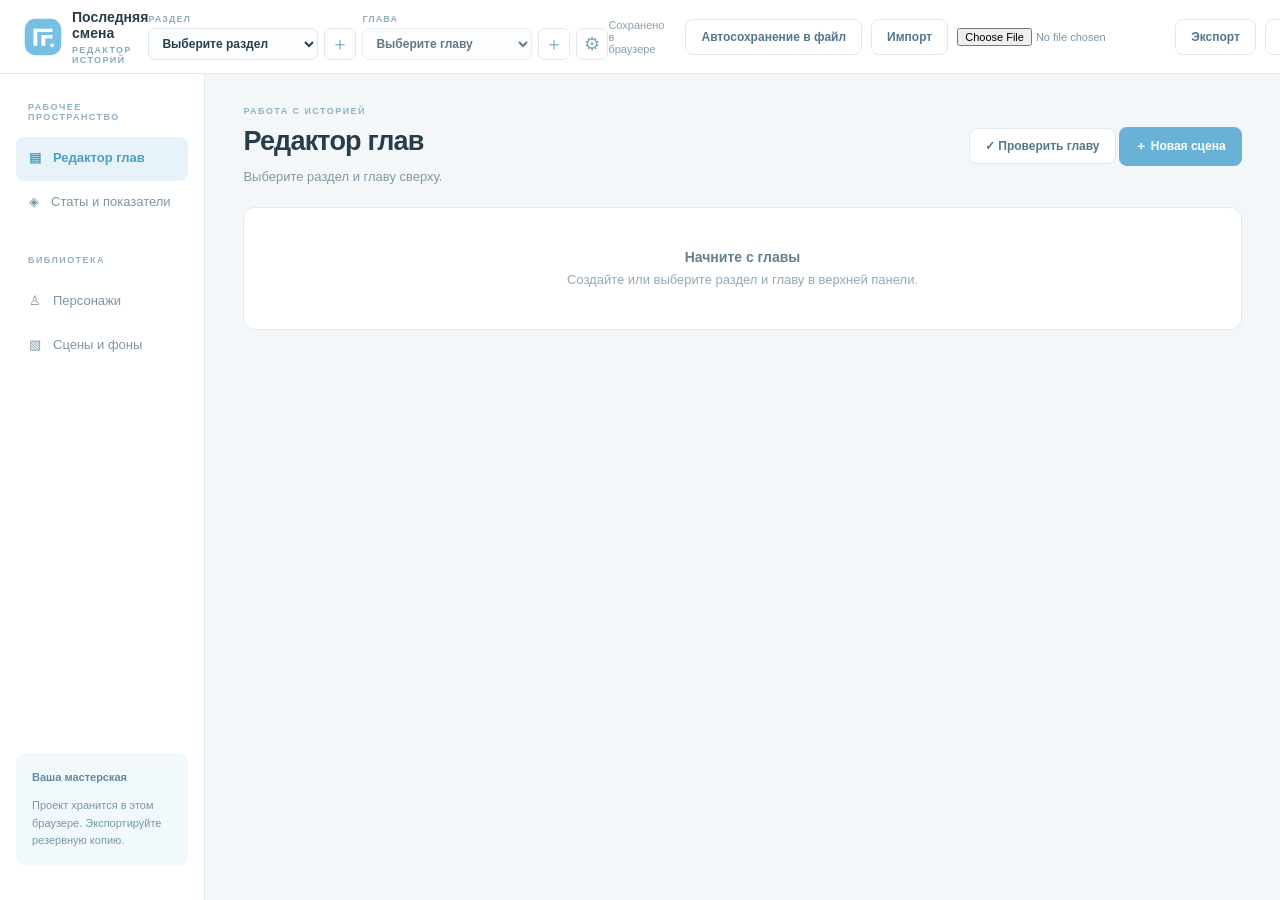
==== editor.html @ 38da55a8 "Add files via upload" ====
<!doctype html><html lang="ru"><head><meta charset="utf-8"><meta name="viewport" content="width=device-width,initial-scale=1"><title>Редактор — Последняя смена</title><link rel="icon" href="logo.svg"><link rel="stylesheet" href="editor.css"></head><body><div id="loading-overlay" style="position:fixed;inset:0;z-index:99;background:#f3f8fa;display:grid;place-items:center;color:#597788">Загрузка проекта…</div>
<header class="top"><a class="brand" href="index.html"><img src="logo.svg" alt=""><span>Последняя смена<small>РЕДАКТОР ИСТОРИЙ</small></span></a><div class="workspace-select"><label>РАЗДЕЛ<select id="current-section"></select></label><button class="icon-btn" id="new-section" title="Создать раздел">＋</button><label>ГЛАВА<select id="current-chapter"></select></label><button class="icon-btn" id="new-chapter" title="Создать главу">＋</button><button class="icon-btn" id="edit-settings" title="Настройки раздела и главы">⚙</button></div><div class="top-actions"><span id="save-status">Загрузка проекта…</span><button class="button subtle" id="file-button" title="Выбрать файл для автоматического сохранения">Автосохранение в файл</button><button class="button subtle" id="import-button">Импорт</button><input type="file" id="import-file" accept="application/json,.json" hidden><button class="button subtle" id="export-button">Экспорт</button><a class="button subtle" href="index.html">Игра ↗</a></div></header>
<div class="layout"><aside class="sidebar"><div class="sidebar-heading">РАБОЧЕЕ ПРОСТРАНСТВО</div><button class="nav active" data-tab="chapter">▤ <span>Редактор глав</span></button><button class="nav" data-tab="stats">◈ <span>Статы и показатели</span></button><div class="sidebar-heading library-heading">БИБЛИОТЕКА</div><button class="nav" data-tab="characters">♙ <span>Персонажи</span></button><button class="nav" data-tab="backgrounds">▧ <span>Сцены и фоны</span></button><div class="sidebar-note"><strong>Ваша мастерская</strong><p>Проект хранится в этом браузере. Экспортируйте резервную копию.</p></div></aside><main>
<section id="chapter-view" class="view"><div class="page-head"><div><div class="eyebrow">РАБОТА С ИСТОРИЕЙ</div><h1>Редактор глав</h1><p id="chapter-context">Выберите раздел и главу сверху.</p></div><div><button class="button subtle" id="validate-chapter">✓ Проверить главу</button> <button class="button primary" id="add-scene">＋ Новая сцена</button></div></div><div id="chapter-empty" class="empty" hidden><strong>Начните с главы</strong>Создайте или выберите раздел и главу в верхней панели.</div><div id="editor-workspace" hidden><div class="workspace-grid"><div class="story-column"><div class="block-heading"><div><h2>Сцены главы</h2><p>Первая сцена — начало истории. Выберите сцену для редактирования.</p></div></div><div id="scene-list" class="scene-list"></div><details class="map-panel disclosure"><summary>Карта переходов <span>Открыть схему</span></summary><p class="help">Стрелки показывают переходы. Нажмите на сцену, чтобы открыть её.</p><div id="story-map"></div></details></div><div class="editing-column"><div id="scene-empty" class="empty"><strong>Выберите сцену</strong>Или создайте новую, чтобы начать писать.</div><div id="scene-editor" hidden><div class="editor-head"><div><div class="eyebrow">РЕДАКТИРОВАНИЕ СЦЕНЫ</div><h2 id="scene-heading"></h2></div><button class="button danger" id="delete-scene">Удалить</button></div><div class="panel"><label>Название сцены <small>видно только вам</small><input id="scene-name" placeholder="Например, встреча с Сергеем"></label><label>Задний фон<select id="scene-background"></select></label><div class="fields two"><label>Персонаж<select id="scene-character"></select></label><label>Эмоция / образ<select id="scene-emotion"></select></label></div><label>Реплика или текст сцены<textarea id="scene-text" rows="5" placeholder="Напишите текст повествования или реплику персонажа..."></textarea></label><label class="italic-toggle"><input id="scene-italic" type="checkbox"> <span>Текст курсивом</span></label><div id="lines-editor"></div><button class="button subtle" id="add-line">＋ Добавить реплику</button><details class="disclosure frame-disclosure"><summary>Настроить положение персонажа и фона <span>Необязательно</span></summary><div id="frame-controls"></div></details></div><details id="route-disclosure" class="disclosure route-disclosure"><summary>Куда перейти после сцены <span>Если нет выборов</span></summary><p class="help">Игрок перейдёт дальше после нажатия на экран. Здесь можно настроить условие по стату.</p><div id="scene-route"></div></details><div class="block-heading"><div><h2>Выборы игрока</h2><p>Добавьте варианты и их последствия.</p></div><button class="button primary" id="add-choice">＋ Выбор</button></div><p class="workflow-tip">Добавьте вариант ответа, укажите, куда он ведёт, и при необходимости включите цену или последствия.</p><div id="choice-list"></div><div class="block-heading"><div><h2>Предпросмотр сцены</h2><p>Вертикальный экран обновляется по мере редактирования.</p></div><button class="button subtle" id="play-chapter">▶ Пройти главу</button></div><div id="live-preview"></div></div></div></div><div class="publish-bar"><div><strong>Глава готова?</strong><p>Опубликуйте главу на главном экране этого браузера.</p></div><div class="publish-actions"><button class="button subtle" id="download-catalog">Скачать для сайта</button><button class="button primary" id="publish-chapter">Опубликовать главу</button></div></div></div></section>
<section id="stats-view" class="view" hidden><div class="page-head"><div><div class="eyebrow">ПАРАМЕТРЫ ИГРЫ</div><h1>Статы</h1><p>Создавайте показатели, которые влияют на сюжет.</p></div><button class="button primary" id="add-stat">＋ Создать стат</button></div><div id="stats-list"></div></section><section id="characters-view" class="view" hidden><div class="page-head"><div><div class="eyebrow">БИБЛИОТЕКА</div><h1>Персонажи</h1><p>Добавьте персонажей и их образы, чтобы использовать в любой главе.</p></div><button class="button primary" id="add-character">＋ Новый персонаж</button></div><div id="character-list" class="library-grid"></div></section>
<section id="backgrounds-view" class="view" hidden><div class="page-head"><div><div class="eyebrow">БИБЛИОТЕКА</div><h1>Сцены и фоны</h1><p>Загрузите и подпишите фоны для использования в главах.</p></div><button class="button primary" id="add-background">＋ Новый фон</button></div><div id="background-list" class="library-grid"></div></section>
</main></div>
<dialog id="asset-dialog"><form id="asset-form"><div class="dialog-head"><div><div class="eyebrow" id="asset-type"></div><h2 id="asset-title"></h2></div><button type="button" class="close" data-close="asset-dialog">×</button></div><label>Название<input id="asset-name" required maxlength="100"></label><div id="character-fields"><label>Описание<textarea id="asset-description" rows="2"></textarea></label><div class="block-heading"><div><h2>Эмоции и образы</h2><p>Например: «Обычный», «Улыбка», «Удивление».</p></div><button type="button" class="button subtle" id="add-emotion">＋ Образ</button></div><div id="emotion-list"></div></div><div id="background-fields"><label>Изображение<input type="file" id="background-image" accept="image/*"></label><img id="background-preview" class="dialog-image" alt="Фон" hidden><button type="button" class="link-button" id="remove-background-image">Удалить изображение</button></div><div class="dialog-actions"><button type="button" class="button danger" id="delete-asset">Удалить</button><span></span><button type="button" class="button subtle" data-close="asset-dialog">Отмена</button><button class="button primary" type="submit">Сохранить</button></div></form></dialog>
<dialog id="settings-dialog"><form id="settings-form"><div class="dialog-head"><div><div class="eyebrow">НАСТРОЙКИ</div><h2>Раздел и глава</h2></div><button type="button" class="close" data-close="settings-dialog">×</button></div><div id="settings-content"></div><div class="dialog-actions"><button type="button" class="button subtle" data-close="settings-dialog">Отмена</button><button class="button primary">Сохранить</button></div></form></dialog>
<dialog id="play-dialog"><div class="dialog-head"><div><div class="eyebrow">ПРОВЕРКА ИСТОРИИ</div><h2>Предпросмотр главы</h2></div><button class="close" data-close="play-dialog">×</button></div><div id="play-content"></div></dialog><dialog id="stat-dialog"><form id="stat-form"><div class="dialog-head"><div><div class="eyebrow">ПОКАЗАТЕЛИ ИГРЫ</div><h2 id="stat-dialog-title">Новый стат</h2></div><button type="button" class="close" data-close="stat-dialog">×</button></div><p class="dialog-copy">Например, «Смелость», «Доверие» или «Опыт». Вы сможете изменять этот показатель и проверять его в истории.</p><label>Название<input id="stat-name" required maxlength="100" placeholder="Например, Смелость"></label><label>Начальное значение<input id="stat-initial" type="number" value="0" required></label><p class="help">С этого значения начнётся история нового игрока.</p><div class="dialog-actions"><button type="button" class="button subtle" data-close="stat-dialog">Отмена</button><button class="button primary">Сохранить стат</button></div></form></dialog><script src="published-catalog.js"></script><script src="editor.js"></script></body></html>
---- editor.css ----
:root{--ink:#263f50;--muted:#8199a6;--line:#ddeaf0;--blue:#6eb6da;--bg:#f3f8fa}*{box-sizing:border-box}body{margin:0;background:var(--bg);color:var(--ink);font:14px -apple-system,BlinkMacSystemFont,"Segoe UI",sans-serif}button,input,textarea,select{font:inherit}button{cursor:pointer}a{color:inherit;text-decoration:none}.top{height:74px;background:#fff;border-bottom:1px solid var(--line);display:flex;align-items:center;justify-content:space-between;padding:0 30px;position:sticky;top:0;z-index:2}.brand{display:flex;align-items:center;gap:10px;font-weight:700}.brand img{width:38px}.brand small{display:block;font-size:9px;letter-spacing:.15em;color:#8baab9;margin-top:4px}.top-actions{display:flex;align-items:center;gap:9px}.top-actions span{font-size:11px;color:#87a2ae;margin-right:12px}.button{display:inline-flex;justify-content:center;align-items:center;border:1px solid transparent;border-radius:8px;padding:10px 15px;font-size:12px;font-weight:700;white-space:nowrap}.primary{background:#68b2d7;color:white}.primary:hover{background:#4f9fc8}.subtle{background:#fff;color:#55778a;border-color:var(--line)}.danger{background:#fff;color:#b77d79;border-color:#f1dddd}.layout{display:grid;grid-template-columns:220px minmax(0,1fr);min-height:calc(100vh - 74px)}.sidebar{background:#fff;border-right:1px solid var(--line);padding:34px 16px;display:flex;flex-direction:column}.sidebar-heading,.eyebrow{font-size:9px;font-weight:800;letter-spacing:.16em;color:#8eb3c4}.sidebar-heading{padding:0 12px;margin-bottom:15px}.nav{border:0;background:transparent;color:#7d97a5;text-align:left;border-radius:8px;padding:13px;display:flex;gap:12px;font-size:13px}.nav.active{background:#eaf6fb;color:#4c9dc3;font-weight:700}.sidebar-note{margin-top:auto;background:#f2f9fc;border-radius:10px;padding:16px;color:#7697a6;font-size:11px;line-height:1.6}.sidebar-note strong{color:#5b8ba2}.sidebar-note p{margin-bottom:0}main{width:100%;max-width:1150px;padding:43px 50px 90px}.view[hidden]{display:none}.page-head,.block-heading{display:flex;justify-content:space-between;align-items:center;gap:20px;margin-bottom:28px}.page-head h1{font:400 32px Georgia,serif;margin:10px 0}.page-head p,.block-heading p{color:var(--muted);font-size:13px;margin:0;line-height:1.5}.block-heading{margin-top:36px;margin-bottom:15px}.block-heading h2{font:400 23px Georgia,serif;margin:0 0 5px}.panel,.list-card,.empty,.choice-card{border:1px solid var(--line);border-radius:12px;background:#fff}.panel{padding:24px}.fields{display:grid;gap:18px}.two{grid-template-columns:1fr 1fr}label{display:block;font-size:12px;font-weight:700;color:#597788;margin-bottom:18px}label small{font-weight:400;color:#9ab0bb;margin-left:4px}input:not([type=file]),textarea,select{display:block;width:100%;border:1px solid #dbe8ee;border-radius:7px;background:#fbfdfe;color:var(--ink);padding:11px 12px;margin-top:8px;outline:none}input:focus,textarea:focus,select:focus{border-color:#82c4e2;box-shadow:0 0 0 3px #dff2fa}textarea{resize:vertical;line-height:1.5}input[type=file]{display:block;margin:10px 0;color:#7896a5;font-size:11px}.image-field{display:flex;justify-content:space-between;align-items:center;gap:20px;border-top:1px solid #edf3f5;padding-top:18px;font-size:12px}.image-field p{color:var(--muted);font-size:11px}.image-field img,.dialog-image{width:110px;height:75px;object-fit:cover;border-radius:7px}.link-button,.back{border:0;background:none;padding:0;color:#63a8c9;font-size:12px;font-weight:700}.back{margin-bottom:25px}.list-card{display:flex;align-items:center;gap:17px;padding:14px;margin-bottom:10px}.list-image{width:74px;height:64px;flex:none;border-radius:7px;object-fit:cover;background:linear-gradient(140deg,#b4ddec,#e4f3f8)}.list-content{min-width:0;flex:1}.list-content strong{display:block;font-size:14px;margin-bottom:7px}.list-content p{font-size:12px;color:var(--muted);margin:0;overflow:hidden;text-overflow:ellipsis;white-space:nowrap}.badge{font-size:10px;color:#719aaf;background:#edf7fb;padding:6px 9px;border-radius:20px;white-space:nowrap}.empty{text-align:center;padding:38px;color:#93aab6;font-size:13px;line-height:1.7}.empty strong{display:block;color:#628092;font-size:14px}.character-grid{display:grid;grid-template-columns:repeat(2,minmax(0,1fr));gap:12px}.character-grid .list-card{margin:0}.choice-card{padding:20px;margin-bottom:12px}.choice-top{display:flex;justify-content:space-between;align-items:center;margin-bottom:14px}.choice-top strong{font-size:13px}.choice-card label:last-child{margin-bottom:0}.effect-row{display:grid;grid-template-columns:1fr 1fr 1fr;gap:12px}.effect-row label{margin-bottom:0}.help{font-size:11px;color:#98aeba;line-height:1.5;margin:12px 0 0}dialog{width:min(560px,calc(100% - 32px));border:1px solid var(--line);border-radius:14px;padding:26px;color:var(--ink);max-height:90vh;overflow:auto}dialog::backdrop{background:#274c6180}.dialog-head{display:flex;align-items:start;justify-content:space-between;margin-bottom:24px}.dialog-head h2{font:400 25px Georgia,serif;margin:9px 0 0}.close{background:none;border:0;color:#94afbd;font-size:27px;line-height:1}.dialog-actions{display:flex;justify-content:flex-end;gap:8px;margin-top:24px}.dialog-image{display:block;margin-bottom:10px}.dialog-image[hidden]{display:none}.preview-scene{background:#f3f9fb;border-radius:10px;padding:25px}.preview-scene h3{margin:0 0 12px;font-size:14px;color:#63a4c3}.preview-scene p{white-space:pre-wrap;line-height:1.7}.preview-scene img{max-width:100%;max-height:220px;border-radius:8px}.preview-choice{display:block;width:100%;margin-top:8px;text-align:left}.warning{padding:12px;background:#fff6e9;color:#9e794b;border-radius:8px;font-size:12px;line-height:1.5}@media(max-width:800px){.top{padding:0 15px}.top-actions span{display:none}.layout{grid-template-columns:1fr}.sidebar{padding:12px 15px;flex-direction:row;gap:5px;border-right:0;border-bottom:1px solid var(--line)}.sidebar-heading,.sidebar-note{display:none}main{padding:30px 20px 70px}.top-actions .button{font-size:10px;padding:9px}.two,.effect-row{grid-template-columns:1fr}.character-grid{grid-template-columns:1fr}}@media(max-width:500px){.brand span{display:none}.top-actions{gap:4px}.page-head{align-items:flex-start;flex-direction:column}.list-card{flex-wrap:wrap}.list-content{min-width:55%}}
.workspace-select{display:flex;align-items:end;gap:6px}.workspace-select label{font-size:9px;letter-spacing:.12em;margin:0;color:#90acba}.workspace-select select{width:170px;margin-top:4px;padding:7px 9px;font-size:12px;letter-spacing:0}.icon-btn{border:1px solid var(--line);background:#fff;border-radius:7px;color:#77a8bf;height:32px;width:32px;font-size:18px}.library-heading{margin-top:30px}.library-grid{display:grid;grid-template-columns:repeat(2,minmax(0,1fr));gap:12px}.library-grid .list-card{margin:0}.workspace-grid{display:grid;grid-template-columns:minmax(260px, .85fr) minmax(360px,1.15fr);gap:24px;align-items:start}.workspace-grid .block-heading{margin-top:0}.scene-list{display:grid;gap:8px}.scene-item{width:100%;border:1px solid var(--line);border-radius:9px;background:white;color:var(--ink);padding:13px;text-align:left;display:flex;align-items:center;gap:10px}.scene-item.active{border-color:#79bddc;background:#eef9fd}.scene-item .scene-num{color:#88b6ca;font-size:11px;font-weight:700}.scene-item .scene-label{flex:1;overflow:hidden;text-overflow:ellipsis;white-space:nowrap}.scene-item small{color:#9ab0bb}.map-panel{margin-top:30px;background:#fff;border:1px solid var(--line);border-radius:12px;padding:18px}.map-node{border-left:2px solid #b5dcea;padding:8px 0 8px 12px;margin:5px 0}.map-node button{border:0;background:none;text-align:left;color:#4b8dac;font-weight:700;padding:0}.map-node p{color:#87a0ad;font-size:11px;margin:7px 0 0;line-height:1.5;overflow-wrap:anywhere}.editing-column>.empty{margin-top:0}.editor-head{display:flex;justify-content:space-between;align-items:center;margin-bottom:15px}.editor-head h2{font:400 25px Georgia,serif;margin:8px 0 0}.editing-column .block-heading{margin-top:25px}.editing-column .panel{padding:20px}.emotion-row{display:grid;grid-template-columns:1fr 1fr auto;gap:8px;align-items:center;padding:10px 0;border-bottom:1px solid #edf3f5}.emotion-row input{margin:0}.emotion-row input[type=file]{font-size:10px;min-width:0}.emotion-thumb{width:42px;height:42px;object-fit:cover;border-radius:5px}.dialog-actions span{flex:1}.live-stage{height:300px;border-radius:12px;overflow:hidden;position:relative;background:#d8e9f0 center/cover}.live-character{position:absolute;bottom:0;left:50%;transform:translateX(-50%);height:88%;max-width:75%;object-fit:contain;object-position:bottom}.live-dialogue{position:absolute;bottom:12px;left:12px;right:12px;border-radius:9px;background:#ffffffed;padding:13px 15px;box-shadow:0 4px 18px #36566921}.live-dialogue strong{color:#4d9bc1;font-size:12px}.live-dialogue p{font-size:12px;line-height:1.5;white-space:pre-wrap;margin:5px 0 0;min-height:20px}.live-choices{display:grid;gap:5px;margin-top:8px}.live-choices span{border:1px solid #dfedf3;background:#fff;border-radius:6px;padding:7px;font-size:11px;color:#68899a}.scene-tools{display:flex;gap:3px}.scene-tools button{border:0;background:none;color:#8babb9;padding:4px}.scene-tools button:disabled{opacity:.3}.choice-card .fields{gap:10px}.preview-stat{font-size:11px;color:#84a4b4;line-height:1.5}.asset-placeholder{display:grid;place-items:center;color:#8bb7ca;font-size:22px}@media(max-width:1150px){.top{height:auto;min-height:74px;flex-wrap:wrap;gap:10px;padding:12px 20px}.workspace-select{order:3;width:100%}.workspace-grid{grid-template-columns:1fr}.top-actions span{display:none}}@media(max-width:800px){.library-grid{grid-template-columns:1fr}.workspace-select label{flex:1}.workspace-select select{width:100%}.library-heading{display:none}.emotion-row{grid-template-columns:1fr 1fr}}
/* Вертикальный игровой экран и карта переходов */
#story-map{overflow:auto;padding-bottom:8px}.diagram-canvas{position:relative;min-width:520px;background-image:radial-gradient(#dcebf1 1px,transparent 1px);background-size:18px 18px;border-radius:8px}.diagram-arrows{position:absolute;inset:0;width:100%;height:100%;overflow:visible;pointer-events:none}.diagram-line{fill:none;stroke:#75aec8;stroke-width:2}.diagram-node{position:absolute;display:flex;flex-direction:column;align-items:flex-start;justify-content:center;gap:4px;border:1px solid #d3e8f1;border-radius:9px;background:#fff;color:#35566a;padding:8px 12px;text-align:left;box-shadow:0 3px 10px #48748a12;overflow:hidden}.diagram-node:hover,.diagram-node.active{border-color:#66b0d3;background:#eef9fd}.diagram-node strong{font-size:12px;max-width:100%;overflow:hidden;text-overflow:ellipsis;white-space:nowrap}.diagram-index{font-size:8px;color:#78abc2;letter-spacing:.1em;font-weight:800}.diagram-detail{font-size:10px;color:#87a1af;max-width:100%;overflow:hidden;text-overflow:ellipsis;white-space:nowrap}.phone-frame{width:min(100%,320px);margin:0 auto;border:7px solid #263e4c;border-radius:30px;background:#263e4c;box-shadow:0 12px 30px #355a6e25;overflow:hidden}.phone-frame .live-stage{width:100%;height:auto;aspect-ratio:9/19;border-radius:23px;background:#d8e9f0 center/cover;overflow:hidden;position:relative}.phone-frame .live-stage:after{content:'';position:absolute;inset:0;background:linear-gradient(transparent 38%,#172d3b69);pointer-events:none}.phone-frame .live-character{position:absolute;bottom:0;left:50%;transform:translateX(-50%);height:82%;max-width:100%;width:auto;object-fit:contain;object-position:bottom}.phone-content{position:absolute;z-index:1;left:13px;right:13px;bottom:19px;display:flex;flex-direction:column;gap:10px;max-height:65%;overflow:auto}.narration .phone-content{top:50%;bottom:auto;transform:translateY(-50%);max-height:85%}.phone-frame .live-dialogue{position:static;border-radius:12px;background:#fafffff0;padding:15px;box-shadow:0 5px 20px #122e3e30}.phone-frame .live-dialogue .speaker{display:block;color:#4389ac;font-size:11px;font-weight:800;margin-bottom:7px}.phone-frame .live-dialogue p{color:#2b4554;font-size:13px;line-height:1.55;white-space:pre-wrap;margin:0;overflow-wrap:anywhere}.narration .live-dialogue p{text-align:center}.phone-frame .live-choices{display:grid;gap:7px;margin:0}.phone-choice{display:block;width:100%;border:1px solid #ffffffa6;border-radius:10px;background:#f8fdfff2;padding:11px 12px;color:#36596c;text-align:center;font-size:12px;line-height:1.4;overflow-wrap:anywhere;box-shadow:0 4px 14px #17374826}.phone-choice:hover{background:#e4f5fc}.phone-choice:focus-visible,.diagram-node:focus-visible{outline:3px solid #378eb9;outline-offset:2px}#play-dialog{width:min(540px,calc(100% - 32px))}#play-content>.help,#play-content>.preview-stat{text-align:center}
.line-card,.advanced-choice,.route-condition{border:1px solid #e0edf2;border-radius:9px;padding:14px;margin:12px 0;background:#f9fcfd}.advanced-choice>strong{display:block;font-size:12px;margin:14px 0 4px}.line-card textarea{min-height:70px}.effect-toast{position:absolute;z-index:3;left:12px;right:12px;top:15%;text-align:center;padding:11px;border-radius:10px;background:#eafaffed;color:#28799d;font-size:12px;font-weight:800;animation:effect-float 2.2s ease forwards;pointer-events:none}@keyframes effect-float{0%{opacity:0;transform:translateY(14px)}15%,70%{opacity:1;transform:translateY(0)}100%{opacity:0;transform:translateY(-20px)}}.phone-choice:disabled{opacity:.55;cursor:not-allowed}.map-drag-node{position:absolute;width:250px;min-height:70px;background:#fff;border:1px solid #cce4ef;border-radius:9px;box-shadow:0 4px 12px #315c7020;padding:10px;cursor:grab;touch-action:none}.map-drag-node.active{border-color:#5daed1;background:#f2fbff}.map-drag-node:active{cursor:grabbing}.map-node-title{display:block;width:100%;border:0;background:none;text-align:left;color:#355e72;font-size:12px;font-weight:700;cursor:pointer}.map-node-choices{display:grid;gap:5px;padding-top:8px;font-size:10px;color:#7895a4}.map-choice-row{display:flex;align-items:center;justify-content:space-between;gap:5px}.map-choice-row span{overflow:hidden;text-overflow:ellipsis;white-space:nowrap}.map-choice-row .link-button{font-size:10px}input[type=range]{width:100%;accent-color:#68b2d7}@media(prefers-reduced-motion:reduce){.effect-toast{animation:none}}
.final-effects{text-align:center;color:#2785a8;font-weight:700;animation:effect-float 2.2s ease forwards}
/* Простая рабочая область: подробные настройки раскрываются по желанию. */
.disclosure{border:1px solid #dcebf1;border-radius:10px;background:#fff;padding:0 15px;margin-top:16px}.disclosure summary{list-style:none;cursor:pointer;display:flex;align-items:center;gap:9px;min-height:49px;font-size:12px;font-weight:700;color:#456b7d}.disclosure summary::-webkit-details-marker{display:none}.disclosure summary:before{content:'▸';font-size:14px;color:#7daec4;transition:transform .15s}.disclosure[open]>summary:before{transform:rotate(90deg)}.disclosure summary span{margin-left:auto;font-size:10px;font-weight:500;color:#9ab0ba}.disclosure[open]{padding-bottom:15px}.disclosure[open]>summary{margin-bottom:12px}.choice-redesign{padding:20px;margin-top:12px}.choice-redesign .choice-disclosure{margin-top:9px;background:#f9fcfd}.choice-redesign .choice-disclosure[open]{background:#fff}.choice-redesign .choice-top strong{font-size:15px}.choice-redesign .fields label{margin-bottom:12px}.workflow-tip{font-size:12px;color:#7898a8;line-height:1.6;background:#eaf6fb;padding:12px 15px;border-radius:8px}.route-disclosure{margin-top:20px}.map-panel{padding-top:0}.frame-disclosure #frame-controls{padding:0 3px}.tap-hint{text-align:center;font-size:10px;color:#fff;text-shadow:0 1px 4px #234b60;background:#3153658a;border-radius:16px;align-self:center;padding:6px 10px}.tap-to-continue{cursor:pointer}.tap-to-continue:focus-visible{outline:3px solid #68b2d7;outline-offset:-3px}.dialog-copy{color:#8199a6;line-height:1.6;font-size:13px}@media(max-width:800px){.disclosure summary span{display:none}.page-head>div:last-child{display:flex;flex-wrap:wrap;gap:8px}.choice-redesign{padding:15px}.workspace-select{flex-wrap:wrap}.workspace-select label{min-width:100px}.map-panel{max-width:100%}}
/* Рабочее пространство на всю ширину */
body{background:#f4f7f9;color:#273d49}.layout{grid-template-columns:205px minmax(0,1fr)}main{max-width:none;padding:32px clamp(20px,3vw,52px) 80px;min-width:0}.top{padding:0 24px}.sidebar{padding-top:28px}.nav{min-height:44px}.nav.active{background:#e7f3f9}.page-head{margin-bottom:20px}.page-head h1{font:700 27px -apple-system,BlinkMacSystemFont,"Segoe UI",sans-serif;letter-spacing:-.03em}.workspace-grid{display:block}.scene-strip{background:#fff;border:1px solid var(--line);border-radius:14px;padding:18px;margin-bottom:22px}.scene-strip .block-heading{margin:0 0 13px}.scene-strip .block-heading h2{font:700 16px -apple-system,BlinkMacSystemFont,"Segoe UI",sans-serif}.scene-strip .block-heading p{font-size:11px}.scene-strip .scene-list{display:flex;gap:9px;overflow-x:auto;padding:0 0 5px}.scene-strip .scene-item{width:210px;min-width:210px;min-height:64px;margin:0}.scene-strip .empty{min-width:100%;padding:18px}.author-layout{display:grid;grid-template-columns:minmax(0,1fr) minmax(320px,390px);gap:22px;align-items:start}.author-primary{min-width:0}.author-primary>.panel{padding:24px}.author-primary .block-heading h2,.author-preview .block-heading h2{font:700 17px -apple-system,BlinkMacSystemFont,"Segoe UI",sans-serif}.author-preview{border:1px solid var(--line);border-radius:14px;background:#fff;padding:20px;position:sticky;top:95px}.author-preview .block-heading{margin:0 0 15px;align-items:start}.author-preview .block-heading p{font-size:11px}.editor-head h2{font:700 22px -apple-system,BlinkMacSystemFont,"Segoe UI",sans-serif;letter-spacing:-.02em}.map-panel{margin-top:24px}.choice-redesign{box-shadow:0 3px 15px #32556808}.choice-redesign .choice-disclosure summary{font-size:13px}.requirement-tags{display:flex;justify-content:center;flex-wrap:wrap;gap:5px;margin-top:6px}.requirement{display:inline-block;font-size:10px;font-weight:700;padding:3px 7px;border-radius:6px}.requirement.pass{color:#297f59;background:#e5f6eb}.requirement.fail{color:#b64747;background:#fbe9e9}.requirement.pending{color:#718d9c;background:#e9f1f5}.phone-choice.is-locked,.phone-choice:disabled{opacity:1;background:#dfe4e6;color:#85969e;border-color:#d6dfe2;cursor:not-allowed}.phone-choice.is-locked .requirement.fail{color:#ae3535;background:#fbe6e6}.phone-choice .choice-label{display:block}.phone-frame .live-stage .phone-content{max-height:75%}@media(max-width:1100px){.layout{grid-template-columns:1fr}.author-layout{grid-template-columns:minmax(0,1fr) minmax(280px,330px)}.sidebar{flex-direction:row;padding:10px 18px;gap:4px;border-bottom:1px solid var(--line)}.sidebar-heading,.sidebar-note{display:none}.author-preview{top:130px}}@media(max-width:760px){main{padding:24px 16px 60px}.author-layout{grid-template-columns:1fr}.author-preview{position:static}.scene-strip .scene-item{width:175px;min-width:175px}.page-head{gap:12px}.scene-strip{padding:14px}.top-actions{flex-wrap:wrap}.workspace-select{flex-wrap:nowrap}.top{position:relative}.phone-frame{max-width:300px}}
/* Игровые реплики и выборы: одна строка на вариант. */
.phone-frame .live-dialogue{background:rgba(248,253,255,.78);backdrop-filter:blur(12px);-webkit-backdrop-filter:blur(12px);border:1px solid rgba(255,255,255,.48)}
.phone-frame .live-choices{display:flex;flex-direction:column;gap:7px;margin:0}
.phone-frame .live-choices .phone-choice{display:flex;flex-direction:row;align-items:center;justify-content:space-between;gap:10px;width:100%;min-height:43px;margin:0;padding:10px 12px;text-align:left;background:rgba(248,253,255,.78);border:1px solid rgba(255,255,255,.54);border-radius:10px;color:#304f60;backdrop-filter:blur(12px);-webkit-backdrop-filter:blur(12px);box-shadow:0 4px 14px #17374822}
.phone-frame .live-choices .phone-choice:hover:not(:disabled){background:rgba(236,249,255,.9)}
.phone-frame .live-choices .phone-choice .choice-label{display:block;flex:1;min-width:0;margin:0;padding:0;border:0;background:transparent;box-shadow:none;color:inherit;text-align:left;font-size:12px;line-height:1.4;overflow-wrap:anywhere}
.phone-frame .live-choices .phone-choice .requirement-tags{display:flex;flex:0 1 auto;justify-content:flex-end;align-items:center;flex-wrap:wrap;gap:4px;min-width:0;margin:0;padding:0;border:0;background:transparent;box-shadow:none}
.phone-frame .live-choices .phone-choice .requirement-tags:empty{display:none}
.phone-frame .live-choices .phone-choice .requirement{display:inline-block;width:auto;margin:0;padding:3px 6px;border:0;border-radius:5px;box-shadow:none;font-size:10px;font-weight:700;line-height:1.25;text-align:center;white-space:normal}
.phone-frame .live-choices .phone-choice .requirement.pass{color:#24734e;background:rgba(222,246,229,.88)}
.phone-frame .live-choices .phone-choice .requirement.fail{color:#a93131;background:rgba(255,225,225,.92)}
.phone-frame .live-choices .phone-choice .requirement.pending{color:#607d8b;background:rgba(224,237,243,.88)}
.phone-frame .live-choices .phone-choice.is-locked,.phone-frame .live-choices .phone-choice:disabled{background:rgba(218,225,228,.78);color:#71838a;border-color:rgba(207,218,222,.65);cursor:not-allowed}
/* Прозрачное стекло в игровом интерфейсе. */
.phone-frame .live-dialogue{background:rgba(233,247,255,.24);border:1px solid rgba(255,255,255,.44);backdrop-filter:blur(14px) saturate(155%);-webkit-backdrop-filter:blur(14px) saturate(155%);box-shadow:inset 0 1px 0 rgba(255,255,255,.48),0 10px 28px rgba(7,25,38,.20)}
.phone-frame .live-dialogue p{color:#fff;text-shadow:0 1px 5px rgba(8,25,39,.78);font-weight:500}
.phone-frame .live-dialogue .speaker{color:#e7faff;text-shadow:0 1px 5px #103447;font-weight:800}
.phone-frame .live-choices .phone-choice{background:rgba(231,247,255,.20);border:1px solid rgba(255,255,255,.47);color:#fff;backdrop-filter:blur(15px) saturate(155%);-webkit-backdrop-filter:blur(15px) saturate(155%);box-shadow:inset 0 1px 0 rgba(255,255,255,.36),0 5px 18px rgba(7,25,38,.18)}
.phone-frame .live-choices .phone-choice .choice-label{color:inherit;text-shadow:0 1px 5px rgba(8,25,39,.8);font-weight:600}
.phone-frame .live-choices .phone-choice:hover:not(:disabled){background:rgba(241,252,255,.34);border-color:rgba(255,255,255,.72)}
.phone-frame .live-choices .phone-choice .requirement{font-size:9px;letter-spacing:.01em;border-radius:999px;padding:4px 7px;backdrop-filter:blur(8px);-webkit-backdrop-filter:blur(8px)}
.phone-frame .live-choices .phone-choice .requirement.pass{color:#e5fff0;background:rgba(25,112,73,.55);box-shadow:inset 0 0 0 1px rgba(197,255,218,.28)}
.phone-frame .live-choices .phone-choice .requirement.fail{color:#ffe6e6;background:rgba(139,49,57,.65);box-shadow:inset 0 0 0 1px rgba(255,199,199,.26)}
.phone-frame .live-choices .phone-choice .requirement.pending{color:#eefaff;background:rgba(45,90,111,.45)}
.phone-frame .live-choices .phone-choice.is-locked,.phone-frame .live-choices .phone-choice:disabled{background:rgba(62,74,82,.30);border-color:rgba(225,237,242,.24);color:rgba(239,246,248,.65);box-shadow:inset 0 1px 0 rgba(255,255,255,.18)}
.phone-frame .live-choices .phone-choice.is-locked .choice-label:before{content:'⌑';margin-right:7px;font-size:14px;opacity:.8}
.settings-delete{display:flex;gap:8px;flex-wrap:wrap;border-top:1px solid #e7eff3;margin-top:22px;padding-top:18px}
.italic-toggle{display:flex;align-items:center;gap:8px;margin:0 0 16px;font-size:12px;color:#668595;cursor:pointer}.italic-toggle input[type=checkbox]{width:16px;height:16px;margin:0;accent-color:#68b2d7}.phone-frame .live-dialogue p.is-italic{font-style:italic}
.publish-bar{margin-top:28px;padding:20px 24px;border:1px solid #cfe5ee;border-radius:14px;background:#fff;display:flex;align-items:center;justify-content:space-between;gap:16px}.publish-bar strong{font-size:15px}.publish-bar p{font-size:12px;color:#8199a6;margin:6px 0 0}.publish-actions{display:flex;gap:8px;flex-wrap:wrap}@media(max-width:650px){.publish-bar{align-items:flex-start;flex-direction:column}}
.cover-editor{border-top:1px solid #e7eff3;padding:14px 0;font-size:12px}.cover-editor strong{display:block}.cover-preview{display:block;max-width:160px;max-height:100px;object-fit:cover;border-radius:8px;margin-top:10px}.cover-preview[hidden]{display:none}
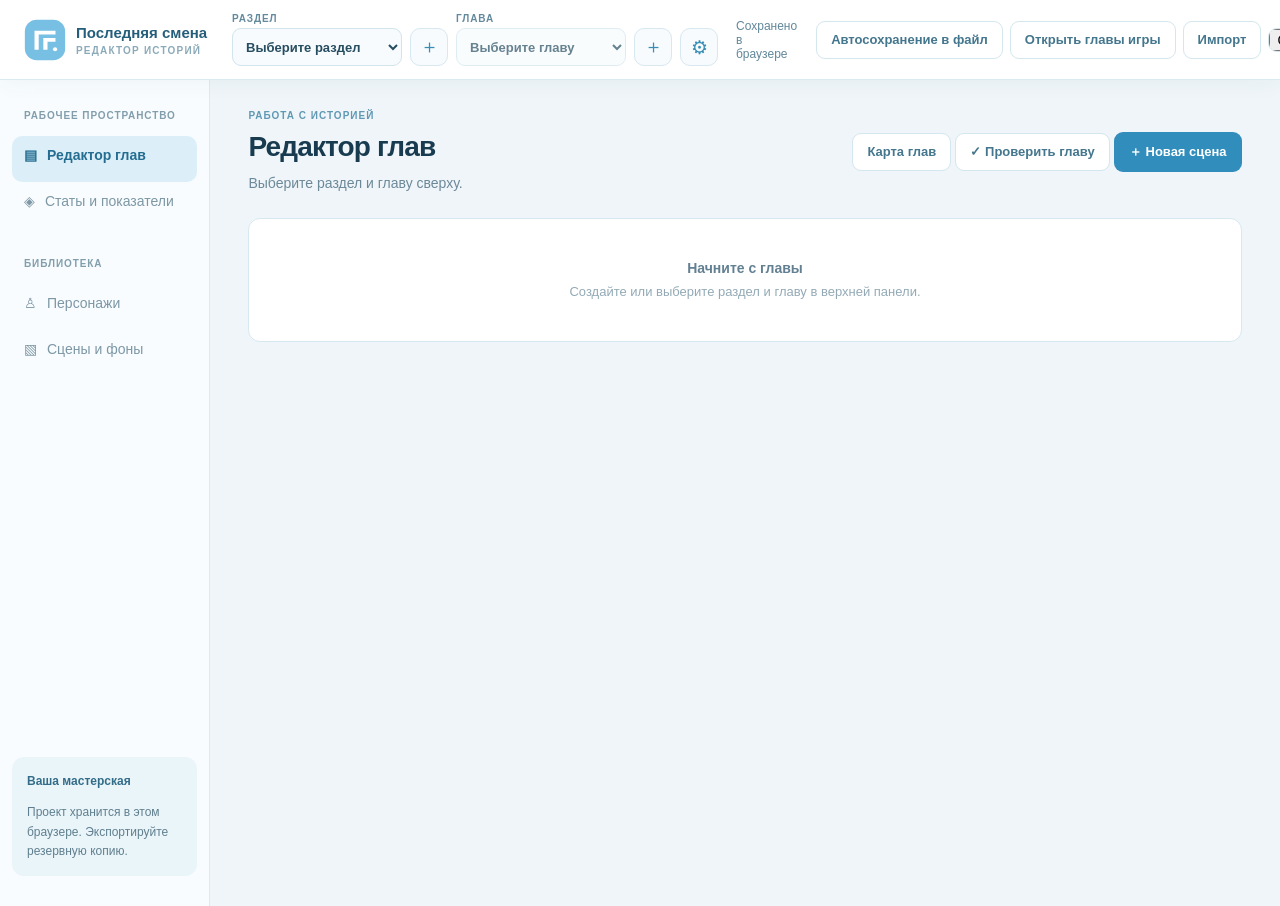
==== commit 3a5efec3: "Обновить игру и редактор" ====
--- a/editor.html
+++ b/editor.html
@@ -1,10 +1,10 @@
 <!doctype html><html lang="ru"><head><meta charset="utf-8"><meta name="viewport" content="width=device-width,initial-scale=1"><title>Редактор — Последняя смена</title><link rel="icon" href="logo.svg"><link rel="stylesheet" href="editor.css"></head><body><div id="loading-overlay" style="position:fixed;inset:0;z-index:99;background:#f3f8fa;display:grid;place-items:center;color:#597788">Загрузка проекта…</div>
-<header class="top"><a class="brand" href="index.html"><img src="logo.svg" alt=""><span>Последняя смена<small>РЕДАКТОР ИСТОРИЙ</small></span></a><div class="workspace-select"><label>РАЗДЕЛ<select id="current-section"></select></label><button class="icon-btn" id="new-section" title="Создать раздел">＋</button><label>ГЛАВА<select id="current-chapter"></select></label><button class="icon-btn" id="new-chapter" title="Создать главу">＋</button><button class="icon-btn" id="edit-settings" title="Настройки раздела и главы">⚙</button></div><div class="top-actions"><span id="save-status">Загрузка проекта…</span><button class="button subtle" id="file-button" title="Выбрать файл для автоматического сохранения">Автосохранение в файл</button><button class="button subtle" id="import-button">Импорт</button><input type="file" id="import-file" accept="application/json,.json" hidden><button class="button subtle" id="export-button">Экспорт</button><a class="button subtle" href="index.html">Игра ↗</a></div></header>
+<header class="top"><a class="brand" href="index.html"><img src="logo.svg" alt=""><span>Последняя смена<small>РЕДАКТОР ИСТОРИЙ</small></span></a><div class="workspace-select"><label>РАЗДЕЛ<select id="current-section"></select></label><button class="icon-btn" id="new-section" title="Создать раздел">＋</button><label>ГЛАВА<select id="current-chapter"></select></label><button class="icon-btn" id="new-chapter" title="Создать главу">＋</button><button class="icon-btn" id="edit-settings" title="Настройки раздела и главы">⚙</button></div><div class="top-actions"><span id="save-status">Загрузка проекта…</span><button class="button subtle" id="file-button" title="Выбрать файл для автоматического сохранения">Автосохранение в файл</button><button class="button subtle" id="load-published" type="button" title="Открыть существующие главы игры в редакторе">Открыть главы игры</button><button class="button subtle" id="import-button">Импорт</button><input type="file" id="import-file" accept="application/json,.json" hidden><button class="button subtle" id="export-button">Экспорт</button><a class="button subtle" href="index.html">Игра ↗</a></div></header>
 <div class="layout"><aside class="sidebar"><div class="sidebar-heading">РАБОЧЕЕ ПРОСТРАНСТВО</div><button class="nav active" data-tab="chapter">▤ <span>Редактор глав</span></button><button class="nav" data-tab="stats">◈ <span>Статы и показатели</span></button><div class="sidebar-heading library-heading">БИБЛИОТЕКА</div><button class="nav" data-tab="characters">♙ <span>Персонажи</span></button><button class="nav" data-tab="backgrounds">▧ <span>Сцены и фоны</span></button><div class="sidebar-note"><strong>Ваша мастерская</strong><p>Проект хранится в этом браузере. Экспортируйте резервную копию.</p></div></aside><main>
-<section id="chapter-view" class="view"><div class="page-head"><div><div class="eyebrow">РАБОТА С ИСТОРИЕЙ</div><h1>Редактор глав</h1><p id="chapter-context">Выберите раздел и главу сверху.</p></div><div><button class="button subtle" id="validate-chapter">✓ Проверить главу</button> <button class="button primary" id="add-scene">＋ Новая сцена</button></div></div><div id="chapter-empty" class="empty" hidden><strong>Начните с главы</strong>Создайте или выберите раздел и главу в верхней панели.</div><div id="editor-workspace" hidden><div class="workspace-grid"><div class="story-column"><div class="block-heading"><div><h2>Сцены главы</h2><p>Первая сцена — начало истории. Выберите сцену для редактирования.</p></div></div><div id="scene-list" class="scene-list"></div><details class="map-panel disclosure"><summary>Карта переходов <span>Открыть схему</span></summary><p class="help">Стрелки показывают переходы. Нажмите на сцену, чтобы открыть её.</p><div id="story-map"></div></details></div><div class="editing-column"><div id="scene-empty" class="empty"><strong>Выберите сцену</strong>Или создайте новую, чтобы начать писать.</div><div id="scene-editor" hidden><div class="editor-head"><div><div class="eyebrow">РЕДАКТИРОВАНИЕ СЦЕНЫ</div><h2 id="scene-heading"></h2></div><button class="button danger" id="delete-scene">Удалить</button></div><div class="panel"><label>Название сцены <small>видно только вам</small><input id="scene-name" placeholder="Например, встреча с Сергеем"></label><label>Задний фон<select id="scene-background"></select></label><div class="fields two"><label>Персонаж<select id="scene-character"></select></label><label>Эмоция / образ<select id="scene-emotion"></select></label></div><label>Реплика или текст сцены<textarea id="scene-text" rows="5" placeholder="Напишите текст повествования или реплику персонажа..."></textarea></label><label class="italic-toggle"><input id="scene-italic" type="checkbox"> <span>Текст курсивом</span></label><div id="lines-editor"></div><button class="button subtle" id="add-line">＋ Добавить реплику</button><details class="disclosure frame-disclosure"><summary>Настроить положение персонажа и фона <span>Необязательно</span></summary><div id="frame-controls"></div></details></div><details id="route-disclosure" class="disclosure route-disclosure"><summary>Куда перейти после сцены <span>Если нет выборов</span></summary><p class="help">Игрок перейдёт дальше после нажатия на экран. Здесь можно настроить условие по стату.</p><div id="scene-route"></div></details><div class="block-heading"><div><h2>Выборы игрока</h2><p>Добавьте варианты и их последствия.</p></div><button class="button primary" id="add-choice">＋ Выбор</button></div><p class="workflow-tip">Добавьте вариант ответа, укажите, куда он ведёт, и при необходимости включите цену или последствия.</p><div id="choice-list"></div><div class="block-heading"><div><h2>Предпросмотр сцены</h2><p>Вертикальный экран обновляется по мере редактирования.</p></div><button class="button subtle" id="play-chapter">▶ Пройти главу</button></div><div id="live-preview"></div></div></div></div><div class="publish-bar"><div><strong>Глава готова?</strong><p>Опубликуйте главу на главном экране этого браузера.</p></div><div class="publish-actions"><button class="button subtle" id="download-catalog">Скачать для сайта</button><button class="button primary" id="publish-chapter">Опубликовать главу</button></div></div></div></section>
+<section id="chapter-view" class="view"><div class="page-head"><div><div class="eyebrow">РАБОТА С ИСТОРИЕЙ</div><h1>Редактор глав</h1><p id="chapter-context">Выберите раздел и главу сверху.</p></div><div><button class="button subtle" id="open-chapter-map" type="button">Карта глав</button> <button class="button subtle" id="validate-chapter">✓ Проверить главу</button> <button class="button primary" id="add-scene">＋ Новая сцена</button></div></div><div id="chapter-empty" class="empty" hidden><strong>Начните с главы</strong>Создайте или выберите раздел и главу в верхней панели.</div><div id="editor-workspace" hidden><div class="workspace-grid"><div class="story-column"><div class="block-heading"><div><h2>Сцены главы</h2><p>Первая сцена — начало истории. Выберите сцену для редактирования.</p></div></div><div id="scene-list" class="scene-list"></div><details class="map-panel disclosure"><summary>Карта переходов <span>Открыть схему</span></summary><p class="help">Стрелки показывают переходы. Нажмите на сцену, чтобы открыть её.</p><div id="story-map"></div></details></div><div class="editing-column"><div id="scene-empty" class="empty"><strong>Выберите сцену</strong>Или создайте новую, чтобы начать писать.</div><div id="scene-editor" hidden><div class="editor-head"><div><div class="eyebrow">РЕДАКТИРОВАНИЕ СЦЕНЫ</div><h2 id="scene-heading"></h2></div><button class="button danger" id="delete-scene">Удалить</button></div><div class="panel"><label>Название сцены <small>видно только вам</small><input id="scene-name" placeholder="Например, встреча с Сергеем"></label><label>Задний фон<select id="scene-background"></select></label><div class="fields two"><label>Персонаж<select id="scene-character"></select></label><label>Эмоция / образ<select id="scene-emotion"></select></label></div><label>Реплика или текст сцены<textarea id="scene-text" rows="5" placeholder="Напишите текст повествования или реплику персонажа..."></textarea></label><label class="italic-toggle"><input id="scene-italic" type="checkbox"> <span>Текст курсивом</span></label><div id="lines-editor"></div><button class="button subtle" id="add-line">＋ Добавить реплику</button><details class="disclosure frame-disclosure"><summary>Настроить положение персонажа и фона <span>Необязательно</span></summary><div id="frame-controls"></div></details></div><details id="route-disclosure" class="disclosure route-disclosure"><summary>Куда перейти после сцены <span>Если нет выборов</span></summary><p class="help">Игрок перейдёт дальше после нажатия на экран. Здесь можно настроить условие по стату.</p><div id="scene-route"></div></details><div class="block-heading"><div><h2>Выборы игрока</h2><p>Добавьте варианты и их последствия.</p></div><button class="button primary" id="add-choice">＋ Выбор</button></div><p class="workflow-tip">Добавьте вариант ответа, укажите, куда он ведёт, и при необходимости включите цену или последствия.</p><div id="choice-list"></div><div class="block-heading"><div><h2>Предпросмотр сцены</h2><p>Вертикальный экран обновляется по мере редактирования.</p></div><button class="button subtle" id="play-chapter">▶ Пройти главу</button></div><div id="live-preview"></div></div></div></div><div class="publish-bar"><div><strong>Глава готова?</strong><p>Опубликуйте главу на главном экране этого браузера.</p></div><div class="publish-actions"><button class="button subtle" id="download-catalog">Скачать для сайта</button><button class="button github-publish" id="github-publish" type="button">Опубликовать на GitHub</button><button class="button primary" id="publish-chapter">Опубликовать главу</button></div></div></div></section>
 <section id="stats-view" class="view" hidden><div class="page-head"><div><div class="eyebrow">ПАРАМЕТРЫ ИГРЫ</div><h1>Статы</h1><p>Создавайте показатели, которые влияют на сюжет.</p></div><button class="button primary" id="add-stat">＋ Создать стат</button></div><div id="stats-list"></div></section><section id="characters-view" class="view" hidden><div class="page-head"><div><div class="eyebrow">БИБЛИОТЕКА</div><h1>Персонажи</h1><p>Добавьте персонажей и их образы, чтобы использовать в любой главе.</p></div><button class="button primary" id="add-character">＋ Новый персонаж</button></div><div id="character-list" class="library-grid"></div></section>
 <section id="backgrounds-view" class="view" hidden><div class="page-head"><div><div class="eyebrow">БИБЛИОТЕКА</div><h1>Сцены и фоны</h1><p>Загрузите и подпишите фоны для использования в главах.</p></div><button class="button primary" id="add-background">＋ Новый фон</button></div><div id="background-list" class="library-grid"></div></section>
 </main></div>
 <dialog id="asset-dialog"><form id="asset-form"><div class="dialog-head"><div><div class="eyebrow" id="asset-type"></div><h2 id="asset-title"></h2></div><button type="button" class="close" data-close="asset-dialog">×</button></div><label>Название<input id="asset-name" required maxlength="100"></label><div id="character-fields"><label>Описание<textarea id="asset-description" rows="2"></textarea></label><div class="block-heading"><div><h2>Эмоции и образы</h2><p>Например: «Обычный», «Улыбка», «Удивление».</p></div><button type="button" class="button subtle" id="add-emotion">＋ Образ</button></div><div id="emotion-list"></div></div><div id="background-fields"><label>Изображение<input type="file" id="background-image" accept="image/*"></label><img id="background-preview" class="dialog-image" alt="Фон" hidden><button type="button" class="link-button" id="remove-background-image">Удалить изображение</button></div><div class="dialog-actions"><button type="button" class="button danger" id="delete-asset">Удалить</button><span></span><button type="button" class="button subtle" data-close="asset-dialog">Отмена</button><button class="button primary" type="submit">Сохранить</button></div></form></dialog>
 <dialog id="settings-dialog"><form id="settings-form"><div class="dialog-head"><div><div class="eyebrow">НАСТРОЙКИ</div><h2>Раздел и глава</h2></div><button type="button" class="close" data-close="settings-dialog">×</button></div><div id="settings-content"></div><div class="dialog-actions"><button type="button" class="button subtle" data-close="settings-dialog">Отмена</button><button class="button primary">Сохранить</button></div></form></dialog>
-<dialog id="play-dialog"><div class="dialog-head"><div><div class="eyebrow">ПРОВЕРКА ИСТОРИИ</div><h2>Предпросмотр главы</h2></div><button class="close" data-close="play-dialog">×</button></div><div id="play-content"></div></dialog><dialog id="stat-dialog"><form id="stat-form"><div class="dialog-head"><div><div class="eyebrow">ПОКАЗАТЕЛИ ИГРЫ</div><h2 id="stat-dialog-title">Новый стат</h2></div><button type="button" class="close" data-close="stat-dialog">×</button></div><p class="dialog-copy">Например, «Смелость», «Доверие» или «Опыт». Вы сможете изменять этот показатель и проверять его в истории.</p><label>Название<input id="stat-name" required maxlength="100" placeholder="Например, Смелость"></label><label>Начальное значение<input id="stat-initial" type="number" value="0" required></label><p class="help">С этого значения начнётся история нового игрока.</p><div class="dialog-actions"><button type="button" class="button subtle" data-close="stat-dialog">Отмена</button><button class="button primary">Сохранить стат</button></div></form></dialog><script src="published-catalog.js"></script><script src="editor.js"></script></body></html>
+<dialog id="play-dialog"><div class="dialog-head"><div><div class="eyebrow">ПРОВЕРКА ИСТОРИИ</div><h2>Предпросмотр главы</h2></div><button class="close" data-close="play-dialog">×</button></div><div id="play-content"></div></dialog><dialog id="stat-dialog"><form id="stat-form"><div class="dialog-head"><div><div class="eyebrow">ПОКАЗАТЕЛИ ИГРЫ</div><h2 id="stat-dialog-title">Новый стат</h2></div><button type="button" class="close" data-close="stat-dialog">×</button></div><p class="dialog-copy">Например, «Смелость», «Доверие» или «Опыт». Вы сможете изменять этот показатель и проверять его в истории.</p><label>Название<input id="stat-name" required maxlength="100" placeholder="Например, Смелость"></label><label>Начальное значение<input id="stat-initial" type="number" value="0" required></label><p class="help">С этого значения начнётся история нового игрока.</p><div class="dialog-actions"><button type="button" class="button subtle" data-close="stat-dialog">Отмена</button><button class="button primary">Сохранить стат</button></div></form></dialog><script src="published-catalog.js"></script><dialog id="chapter-map-dialog"><div class="dialog-head"><div><div class="eyebrow">ПОРЯДОК И ДОСТУП</div><h2>Карта глав</h2></div><button type="button" class="close" data-close="chapter-map-dialog">×</button></div><p class="dialog-copy">Выберите, когда каждая глава станет доступна игрокам. Связь «после предыдущей» учитывает порядок глав и разделов.</p><div id="chapter-map-list"></div><div class="chapter-map-note">Изменения сохраняются в редакторе. Чтобы увидеть их в локальной игре, примените их ниже. Для пользователей отправьте настройки на сайт отдельной кнопкой.</div><div class="dialog-actions"><button type="button" class="button subtle" data-close="chapter-map-dialog">Закрыть</button><button type="button" id="chapter-map-apply" class="button subtle">Применить к локальной игре</button><button type="button" id="chapter-map-github" class="button primary">Применить на сайте</button></div></dialog><dialog id="github-dialog"><form id="github-form"><div class="dialog-head"><div><div class="eyebrow">ПУБЛИКАЦИЯ</div><h2 id="github-dialog-title">Отправить главу на сайт</h2></div><button type="button" class="close" data-close="github-dialog">×</button></div><p class="dialog-copy" id="github-dialog-description">Выбранная глава и её изображения будут добавлены в репозиторий одним коммитом. GitHub Pages обновит сайт автоматически.</p><label>Репозиторий<input id="github-repository" value="deniskorneev141/poslednyaya-smena" required autocomplete="off"></label><label>Ветка<input id="github-branch" value="main" required autocomplete="off"></label><label>Личный токен GitHub<input id="github-token" type="password" required autocomplete="off" placeholder="Токен с доступом Contents: read and write"></label><p class="help">Токен используется только во время отправки и не сохраняется. Создайте отдельный fine-grained токен только для этого репозитория.</p><p id="github-status" class="github-status" role="status" aria-live="polite"></p><div class="dialog-actions"><button type="button" class="button subtle" data-close="github-dialog">Отмена</button><button class="button primary" id="github-submit" type="submit">Отправить главу</button></div></form></dialog><script src="editor.js"></script><script src="github-publish.js"></script></body></html>
--- a/editor.css
+++ b/editor.css
@@ -38,3 +38,20 @@
 .italic-toggle{display:flex;align-items:center;gap:8px;margin:0 0 16px;font-size:12px;color:#668595;cursor:pointer}.italic-toggle input[type=checkbox]{width:16px;height:16px;margin:0;accent-color:#68b2d7}.phone-frame .live-dialogue p.is-italic{font-style:italic}
 .publish-bar{margin-top:28px;padding:20px 24px;border:1px solid #cfe5ee;border-radius:14px;background:#fff;display:flex;align-items:center;justify-content:space-between;gap:16px}.publish-bar strong{font-size:15px}.publish-bar p{font-size:12px;color:#8199a6;margin:6px 0 0}.publish-actions{display:flex;gap:8px;flex-wrap:wrap}@media(max-width:650px){.publish-bar{align-items:flex-start;flex-direction:column}}
 .cover-editor{border-top:1px solid #e7eff3;padding:14px 0;font-size:12px}.cover-editor strong{display:block}.cover-preview{display:block;max-width:160px;max-height:100px;object-fit:cover;border-radius:8px;margin-top:10px}.cover-preview[hidden]{display:none}
+/* Рабочее пространство: спокойная иерархия, удобная для длительной работы. */
+:root{--ink:#193b50;--muted:#668292;--line:#d8e8f0;--blue:#318bb9}
+body{background:#eff5f8;color:var(--ink);font-size:15px}
+.top{background:#fff;box-shadow:0 3px 22px #1e52600b;border-bottom:1px solid #dbeaf1;min-height:80px;gap:18px;z-index:10}
+.brand{font-size:15px;color:#245e7b;min-width:190px}.brand img{width:42px;height:42px}.brand small{font-size:10px;letter-spacing:.12em}
+.workspace-select{gap:8px}.workspace-select label{font-size:10px;font-weight:800;letter-spacing:.09em;color:#63899d}.workspace-select select{min-width:155px;height:38px;font-size:13px;border-radius:9px;background:#f7fbfd}
+.icon-btn{height:38px;width:38px;border-radius:10px;background:#f7fbfd;color:#388db5;font-size:19px}.icon-btn:hover,.button.subtle:hover{background:#e8f5fb;border-color:#a5d5e9}
+.top-actions{gap:7px}.top-actions .button{white-space:nowrap}.top-actions #save-status{font-size:12px;color:#60879a}
+.layout{grid-template-columns:210px minmax(0,1fr)}.sidebar{background:#f8fcfe;padding:30px 12px;border-right:1px solid #dcebf1}.sidebar-heading{padding-left:12px;color:#829eac;font-size:10px;letter-spacing:.09em}.nav{border-radius:10px;min-height:46px;font-size:14px;gap:10px;padding:11px 12px}.nav.active{background:#dceff9;color:#246d91;font-weight:750}.nav:hover{background:#eaf5fa}.sidebar-note{background:#eaf5fa;border:0;border-radius:12px;color:#607f8e;font-size:12px;padding:15px}.sidebar-note strong{color:#326c88}
+main{padding:30px clamp(22px,3vw,48px) 80px}.page-head{align-items:center;margin-bottom:24px}.page-head h1{font-size:28px}.page-head p{font-size:14px;color:#6c8999}.eyebrow{font-size:10px;letter-spacing:.1em;color:#6099b4}.button{border-radius:9px;min-height:38px;font-size:13px;font-weight:700;padding:10px 14px}.button.primary{background:#318dbb;color:#fff}.button.primary:hover{background:#247aa6}.button.subtle{border-color:#d4e6ee;background:#fff;color:#44768d}.button.danger{color:#ad5d62}
+.scene-strip,.panel,.author-preview,.map-panel,.choice-redesign,.publish-bar,.list-card{border:1px solid #dceaf0;box-shadow:0 8px 28px #244d620a;border-radius:14px;background:#fff}.scene-strip{padding:18px 20px}.scene-strip .scene-list{gap:10px;scrollbar-width:thin}.scene-strip .scene-item{min-height:72px;min-width:205px;border-radius:10px;background:#f8fbfd}.scene-strip .scene-item.active{background:#e5f5fc;border:1px solid #73b8da;box-shadow:inset 0 0 0 1px #73b8da}.scene-item .map-select{font-weight:650;font-size:13px}.scene-tools button{font-size:16px;color:#6f9cb1}
+.author-layout{grid-template-columns:minmax(0,1fr) minmax(310px,370px);gap:20px}.author-primary>.panel{padding:24px}.author-preview{padding:20px;top:100px}.author-preview .block-heading{align-items:center}.editor-head{margin:24px 0 16px}.editor-head h2{font-size:21px}.block-heading h2{color:#22495d}.block-heading p,.help,.workflow-tip{font-size:13px;line-height:1.55}.workflow-tip{background:#eaf6fb;color:#547d90;border-radius:10px}
+label{font-size:13px;color:#365f73;font-weight:700}input:not([type=checkbox]):not([type=range]),select,textarea{border:1px solid #d2e4ec;border-radius:9px;background:#fbfdfe;color:#264d60;font-size:14px}input:focus,textarea:focus,select:focus{outline:2px solid #8fcbe8;outline-offset:1px}.disclosure{border-radius:11px;border-color:#d8e9f0}.disclosure summary{min-height:54px;font-size:13px}.choice-redesign{padding:19px}.map-panel{margin-top:18px}.diagram-canvas{background-color:#f8fcfe}.map-drag-node{border-radius:11px}.phone-frame{box-shadow:0 18px 38px #173d552b}.publish-bar{gap:20px;padding:20px;margin-top:22px}.publish-actions{justify-content:flex-end}.github-publish{background:#25546c;color:#fff;border:0}.github-publish:hover{background:#193e51}.github-status{font-size:13px;line-height:1.5;color:#347797;min-height:1em}.github-status:not(:empty){background:#edf7fb;border-radius:9px;padding:12px}dialog{border-radius:16px;box-shadow:0 30px 80px #173b5055}dialog::backdrop{background:#173c50a1}
+@media(max-width:1100px){.layout{grid-template-columns:1fr}.sidebar{flex-direction:row;padding:10px 16px;overflow-x:auto}.nav{white-space:nowrap}.author-layout{grid-template-columns:minmax(0,1fr) minmax(280px,330px)}.top{gap:10px}.brand{min-width:150px}}
+@media(max-width:760px){.top{padding:12px 16px}.brand{min-width:0}.top-actions{width:100%;overflow-x:auto;flex-wrap:nowrap}.workspace-select{order:initial;width:100%}.workspace-select label{flex:1;min-width:0}.workspace-select select{min-width:0}.layout{display:block}main{padding:24px 16px 60px}.author-layout{grid-template-columns:1fr}.author-preview{position:static}.publish-actions{justify-content:flex-start}.page-head{align-items:flex-start}.sidebar{position:relative}.sidebar-heading,.sidebar-note{display:none}}
+#settings-dialog{width:min(760px,calc(100% - 32px))}#settings-content{display:grid;grid-template-columns:repeat(2,minmax(0,1fr));gap:16px}.settings-group{padding:20px;border:1px solid #dcebf2;border-radius:14px;background:#f9fcfd}.settings-group-head h3{font-size:17px;margin:0 0 5px}.settings-group-head p{margin:0 0 17px;color:#7694a3;font-size:12px}.settings-cover{display:flex;flex-wrap:wrap;align-items:center;gap:10px;margin-bottom:20px}.settings-cover .cover-preview{width:100%;height:145px;max-width:none;max-height:none;object-fit:cover;margin:0;border-radius:9px}.cover-upload{display:inline-flex;align-items:center;cursor:pointer;border:1px solid #c8e3ef;border-radius:8px;padding:9px 11px;margin:0;background:#fff;color:#3482a6}.cover-upload input{position:absolute;width:1px;height:1px;opacity:0;overflow:hidden}.settings-delete{grid-column:1/-1;display:flex;flex-wrap:wrap;gap:8px;padding-top:6px}@media(max-width:650px){#settings-content{grid-template-columns:1fr}}
+#chapter-map-dialog{width:min(800px,calc(100% - 32px))}#chapter-map-list{display:grid;gap:9px;margin:20px 0}.chapter-map-section{font-size:12px;font-weight:800;letter-spacing:.08em;text-transform:uppercase;color:#6d96aa;margin:10px 0 3px}.chapter-map-card{display:grid;grid-template-columns:42px minmax(0,1fr) minmax(190px,245px);align-items:center;gap:13px;background:#f7fbfd;border:1px solid #dcebf1;border-radius:12px;padding:12px}.chapter-map-number{display:grid;place-items:center;width:38px;height:38px;border-radius:11px;background:#e3f3fa;color:#438aa9;font-weight:800}.chapter-map-body{display:flex;flex-direction:column;gap:5px;min-width:0}.chapter-map-body strong{font-size:14px;color:#284e60}.chapter-map-hint{font-size:12px;line-height:1.4;color:#7695a3}.chapter-map-select{margin:0!important;width:100%;font-size:13px!important}.chapter-map-note{background:#edf7fb;padding:14px;border-radius:10px;color:#5d8191;line-height:1.5;font-size:12px}@media(max-width:600px){.chapter-map-card{grid-template-columns:38px 1fr}.chapter-map-select{grid-column:2}}
